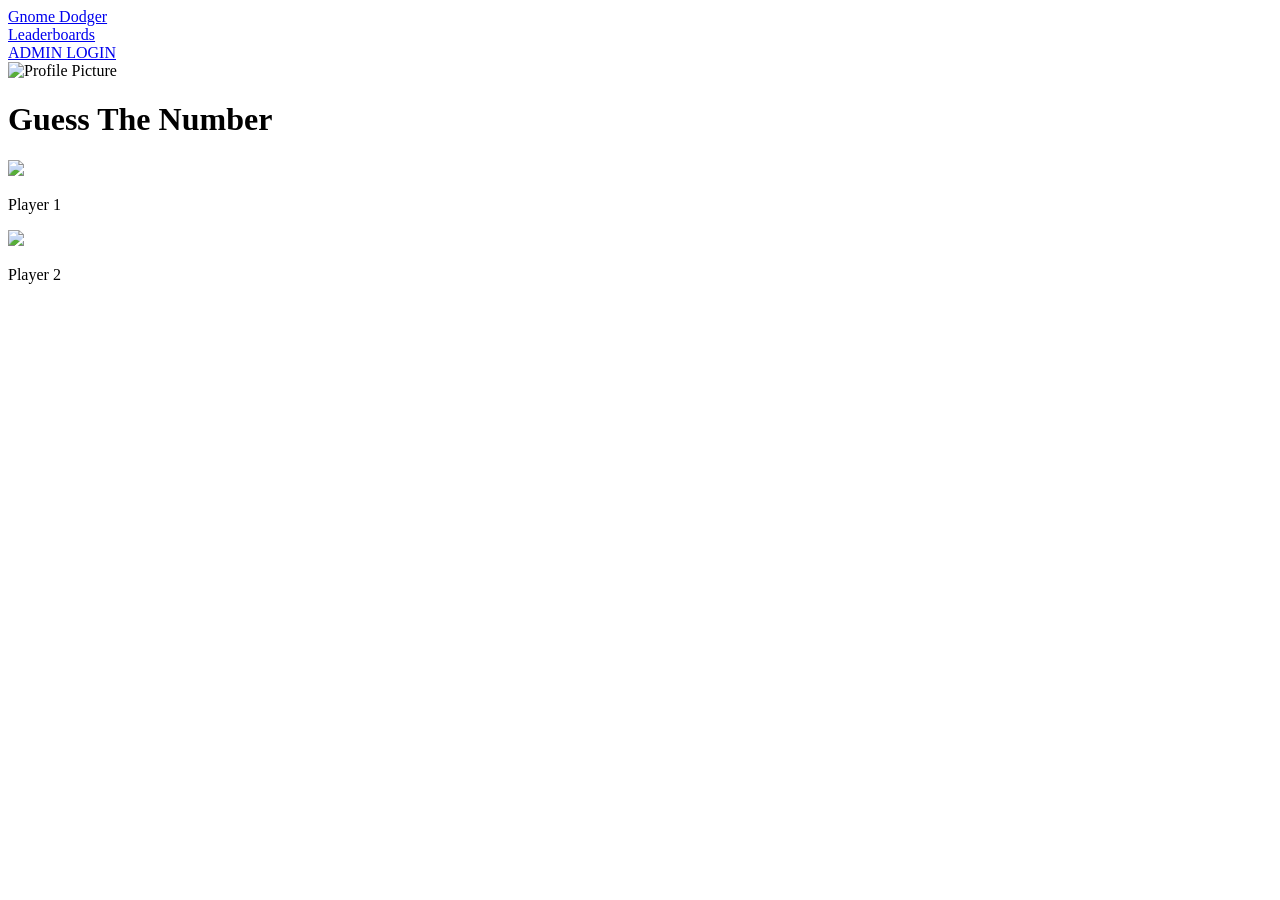
==== GTNgame.html @ 2662c9d1 "MADE LOBBYTRANSFER ASNYC added pfp display to GTNgame" ====
<!DOCTYPE html>
<html lang="en">

<head>
  <title>GTNgame 2026</title>
  <meta charset="UTF-8">
  <meta name="description" content="Guess The Number Game">
  <meta name="keywords" content="13COMP, Firebase">
  <meta name="author" content="Mr Britton">
  <meta name="viewport" content="width=device-width, initial-scale=1.0">

  <script type="module" src="https://q5js.org/q5.js"></script>
  <link rel="stylesheet" href="./css/GTNgame.css" />

</head>

<body>
  <nav class="pages">
    <div class="pagesLeft">
      <div class="page"><a href="game1.html">Gnome Dodger</a></div>
      <div class="page"><a href="leaderboards.html">Leaderboards</a></div>
      <div class="page"><a href="admin.html">ADMIN LOGIN</a></div>
    </div>
    <div class="pagesProfile">
      <img id="pfp" class="pfp" src="images/defaultpfp.png" alt="Profile Picture" />
    </div>
  </nav>

  <h1>Guess The Number</h1>

  <div class="playersBox">
    <div class="playerCard">
      <img id="player1Pfp" src="images/defaultpfp.png">
      <p id="player1Name">Player 1</p>
    </div>

    <div class="playerCard">
      <img id="player2Pfp" src="images/defaultpfp.png">
      <p id="player2Name">Player 2</p>
    </div>
  </div>



  <script type="module" src="./GTNgame.mjs"></script>
  <script type="module">
    import { setupGTNgame } from './GTNgame.mjs';
    setupGTNgame();
  </script>

</body>

</html>
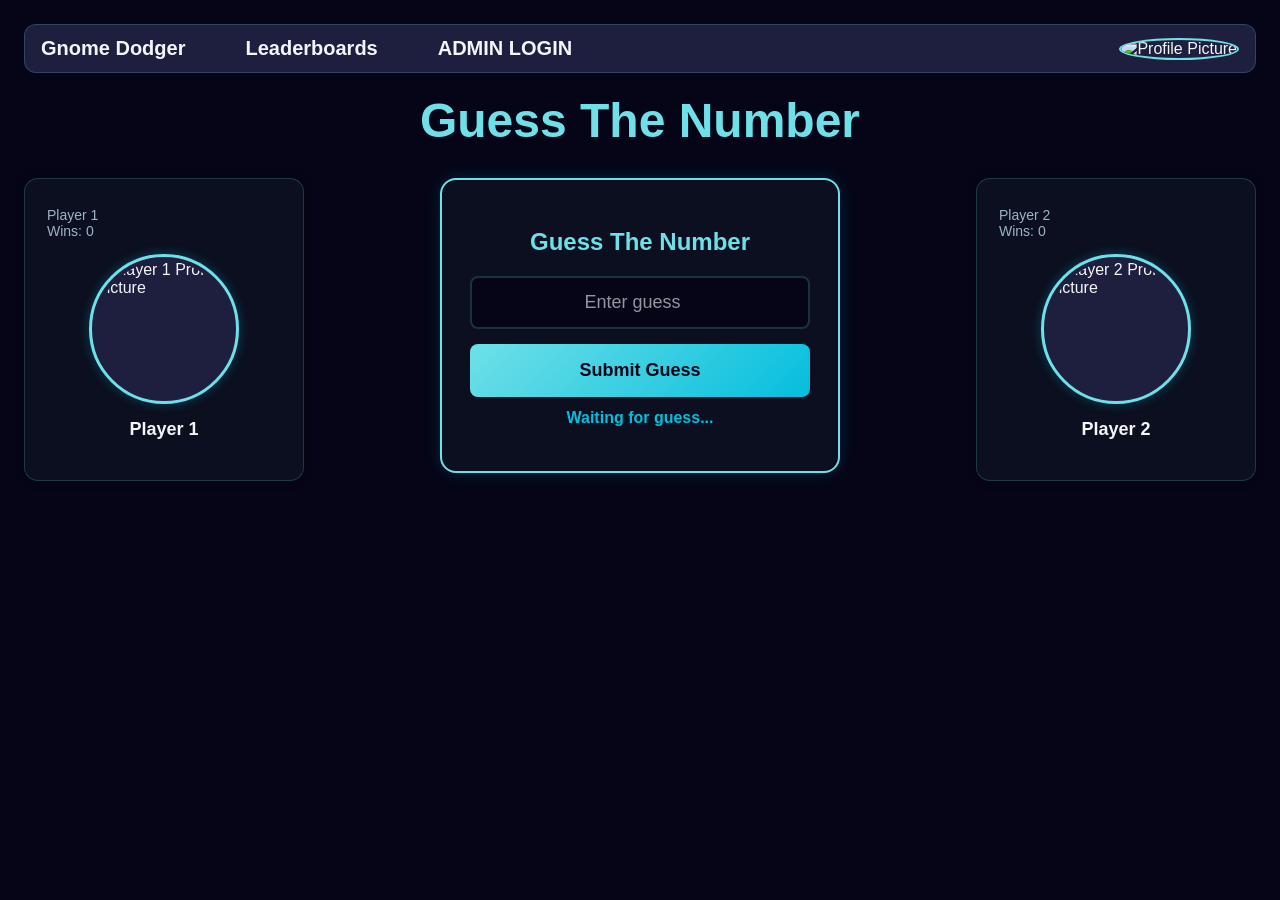
==== commit 0ba42798: "fixed css adding turns" ====
--- a/GTNgame.html
+++ b/GTNgame.html
@@ -10,8 +10,7 @@
   <meta name="viewport" content="width=device-width, initial-scale=1.0">
 
   <script type="module" src="https://q5js.org/q5.js"></script>
-  <link rel="stylesheet" href="./css/GTNgame.css" />
-
+  <link rel="stylesheet" href="./css/GTNgame.css">
 </head>
 
 <body>
@@ -21,33 +20,46 @@
       <div class="page"><a href="leaderboards.html">Leaderboards</a></div>
       <div class="page"><a href="admin.html">ADMIN LOGIN</a></div>
     </div>
+
     <div class="pagesProfile">
-      <img id="pfp" class="pfp" src="images/defaultpfp.png" alt="Profile Picture" />
+      <img id="pfp" class="pfp" src="images/defaultpfp.png" alt="Profile Picture">
     </div>
   </nav>
 
   <h1>Guess The Number</h1>
 
-  <div class="playersBox">
-    <div class="playerCard">
-      <img id="player1Pfp" src="images/defaultpfp.png">
-      <p id="player1Name">Player 1</p>
+  <!--*********** GAME CONTENT HTML ***********-->
+  <div class="gameLayout">
+
+    <div class="gamePlayer leftPlayer">
+      <p class="gamePlayerInfo">Player 1<br>Wins: 0</p>
+      <img id="player1Pfp" src="images/defaultpfp.png" alt="Player 1 Profile Picture">
+      <p id="player1Name" class="gamePlayerName">Player 1</p>
     </div>
 
-    <div class="playerCard">
-      <img id="player2Pfp" src="images/defaultpfp.png">
-      <p id="player2Name">Player 2</p>
+    <div class="gameGuessBox">
+      <h2>Guess The Number</h2>
+
+      <input id="guessInput" type="number" min="1" max="100" placeholder="Enter guess">
+
+      <button id="guessBtn">Submit Guess</button>
+
+      <p id="guessStatus">Waiting for guess...</p>
     </div>
+
+    <div class="gamePlayer rightPlayer">
+      <p class="gamePlayerInfo">Player 2<br>Wins: 0</p>
+      <img id="player2Pfp" src="images/defaultpfp.png" alt="Player 2 Profile Picture">
+      <p id="player2Name" class="gamePlayerName">Player 2</p>
+    </div>
+
   </div>
+  <!--*********** GAME CONTENT HTML ***********-->
 
-
-
-  <script type="module" src="./GTNgame.mjs"></script>
   <script type="module">
     import { setupGTNgame } from './GTNgame.mjs';
     setupGTNgame();
   </script>
-
 </body>
 
 </html>
--- a/css/GTNgame.css
+++ b/css/GTNgame.css
@@ -0,0 +1,224 @@
+:root {
+  --electric-blue: #6FE0E8;
+  --aero: #05BEDD;
+
+  --rich-black: #050517;
+  --space-cadet: #1E1F3F;
+  --panel-bg: #0B0F1F;
+
+  --antiflash-white: #F3F6F9;
+  --text-muted: #9FB3C8;
+
+  --border-subtle: rgba(111, 224, 232, 0.2);
+}
+
+/*******************************************************/
+/* GLOBAL */
+/*******************************************************/
+* {
+  box-sizing: border-box;
+}
+
+body {
+  background-color: var(--rich-black);
+  color: var(--antiflash-white);
+  font-family: 'Segoe UI', Tahoma, Geneva, Verdana, sans-serif;
+  margin: 0;
+  padding: 1.5rem;
+}
+
+h1 {
+  text-align: center;
+  color: var(--electric-blue);
+  font-size: 48px;
+  margin: 20px 0 30px;
+}
+
+p {
+  margin-top: 6px;
+}
+
+button {
+  background: linear-gradient(135deg, var(--electric-blue), var(--aero));
+  color: var(--rich-black);
+  border: none;
+  padding: 16px 20px;
+  border-radius: 8px;
+  font-weight: bold;
+  cursor: pointer;
+  font-size: 18px;
+}
+
+button:hover {
+  filter: brightness(1.05);
+}
+
+/*******************************************************/
+/* NAVBAR */
+/*******************************************************/
+nav.pages {
+  display: flex;
+  justify-content: space-between;
+  align-items: center;
+  background-color: var(--space-cadet);
+  border: 1px solid var(--border-subtle);
+  padding: 12px 16px;
+  border-radius: 12px;
+  margin-bottom: 20px;
+}
+
+.pagesLeft {
+  display: flex;
+  gap: 60px;
+}
+
+.page {
+  font-size: 20px;
+  font-weight: 600;
+}
+
+.page a {
+  color: var(--antiflash-white);
+  text-decoration: none;
+}
+
+.page a:hover {
+  color: var(--electric-blue);
+}
+
+.pfp {
+  width: 60px;
+  height: 60px;
+  border-radius: 50%;
+  border: 2px solid var(--electric-blue);
+}
+
+/*******************************************************/
+/* GAME LAYOUT */
+/*******************************************************/
+.gameLayout {
+  display: flex;
+  justify-content: space-between;
+  align-items: flex-start;
+  gap: 40px;
+}
+
+/*******************************************************/
+/* GAME PLAYERS */
+/*******************************************************/
+.gamePlayer {
+  width: 280px;
+  background-color: var(--panel-bg);
+
+  border: 1px solid var(--border-subtle);
+  border-radius: 14px;
+
+  padding: 22px;
+
+  display: flex;
+  flex-direction: column;
+  align-items: center;
+
+  box-shadow: 0 0 10px rgba(0, 0, 0, 0.4);
+}
+
+.gamePlayerInfo {
+  align-self: flex-start;
+  font-size: 14px;
+  color: var(--text-muted);
+  margin-bottom: 15px;
+}
+
+.gamePlayer img {
+  width: 150px;
+  height: 150px;
+  border-radius: 50%;
+  object-fit: cover;
+
+  border: 3px solid var(--electric-blue);
+  padding: 4px;
+  background-color: var(--space-cadet);
+
+  box-shadow: 0 0 12px rgba(0, 224, 255, 0.25);
+}
+.gamePlayerName {
+  margin-top: 15px;
+  font-size: 18px;
+  font-weight: bold;
+}
+
+/*******************************************************/
+/* GUESS BOX */
+/*******************************************************/
+.gameGuessBox {
+  width: 400px;
+  background-color: var(--panel-bg);
+
+  border: 2px solid var(--electric-blue);
+  border-radius: 16px;
+
+  padding: 28px;
+  text-align: center;
+
+  box-shadow: 0 0 16px rgba(0, 224, 255, 0.15);
+}
+
+.gameGuessBox h2 {
+  color: var(--electric-blue);
+  margin-bottom: 20px;
+}
+
+#guessInput {
+  width: 100%;
+  padding: 14px;
+  font-size: 18px;
+  text-align: center;
+
+  border-radius: 8px;
+  border: 2px solid var(--border-subtle);
+  background-color: var(--rich-black);
+
+  color: var(--antiflash-white); 
+  margin-bottom: 15px;
+}
+
+#guessInput::placeholder {
+  color: var(--antiflash-white);
+  opacity: 0.6; 
+}
+
+#guessInput:focus {
+  border-color: var(--electric-blue);
+  box-shadow: 0 0 8px rgba(0, 224, 255, 0.25);
+}
+
+#guessBtn {
+  width: 100%;
+}
+
+#guessStatus {
+  margin-top: 12px;
+  color: var(--aero);
+  font-weight: bold;
+}
+
+/*******************************************************/
+/* RESPONSIVE */
+/*******************************************************/
+@media (max-width: 1000px) {
+  .gameLayout {
+    flex-direction: column;
+    align-items: center;
+  }
+
+  .gameGuessBox {
+    order: -1;
+    width: 100%;
+    max-width: 400px;
+  }
+
+  .gamePlayer {
+    width: 100%;
+    max-width: 280px;
+  }
+}
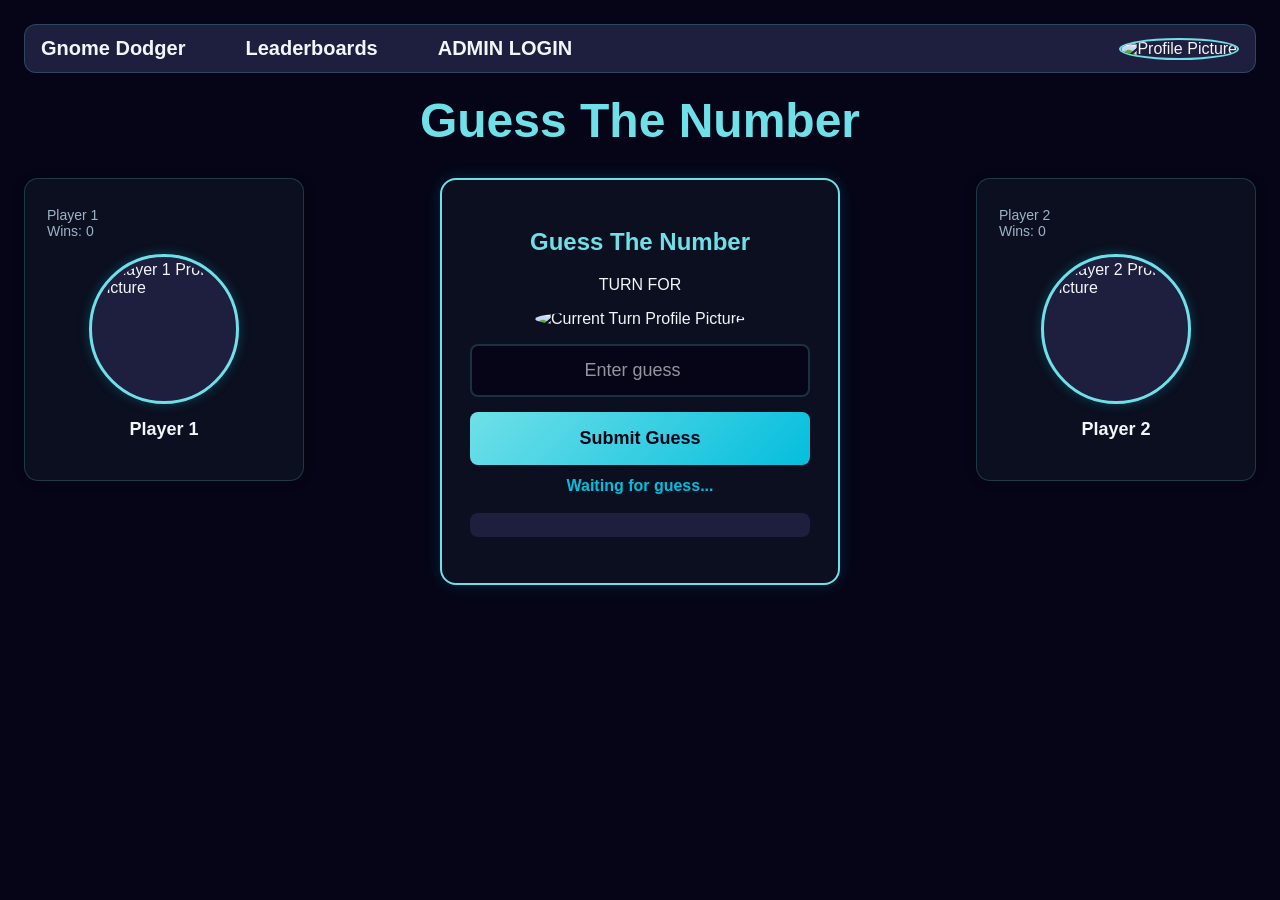
==== commit d3ea108d: "ADDED BASIC TURN INDICATOR" ====
--- a/GTNgame.html
+++ b/GTNgame.html
@@ -40,11 +40,17 @@
     <div class="gameGuessBox">
       <h2>Guess The Number</h2>
 
+      <div class="turnDisplay">
+        <p>TURN FOR</p>
+        <img class="pfpTurn" src="images/defaultpfp.png" alt="Current Turn Profile Picture">
+      </div>
+
       <input id="guessInput" type="number" min="1" max="100" placeholder="Enter guess">
 
       <button id="guessBtn">Submit Guess</button>
 
       <p id="guessStatus">Waiting for guess...</p>
+      <p id="guessResultDisplay"></p>
     </div>
 
     <div class="gamePlayer rightPlayer">
--- a/css/GTNgame.css
+++ b/css/GTNgame.css
@@ -203,6 +203,32 @@
 }
 
 /*******************************************************/
+/* GAME RESULT DISPLAY */
+/*******************************************************/
+#guessResultDisplay {
+  margin-top: 18px;
+  padding: 12px;
+
+  background-color: var(--space-cadet);
+  color: var(--antiflash-white);
+  border-radius: 8px;
+
+  font-size: 18px;
+  font-weight: bold;
+  text-align: center;
+}
+
+.turnDisplay {
+  margin: 1rem 0;
+  text-align: center;
+}
+
+.pfpTurn {
+  width: 60px;
+  height: 60px;
+  border-radius: 50%;
+}
+/*******************************************************/
 /* RESPONSIVE */
 /*******************************************************/
 @media (max-width: 1000px) {
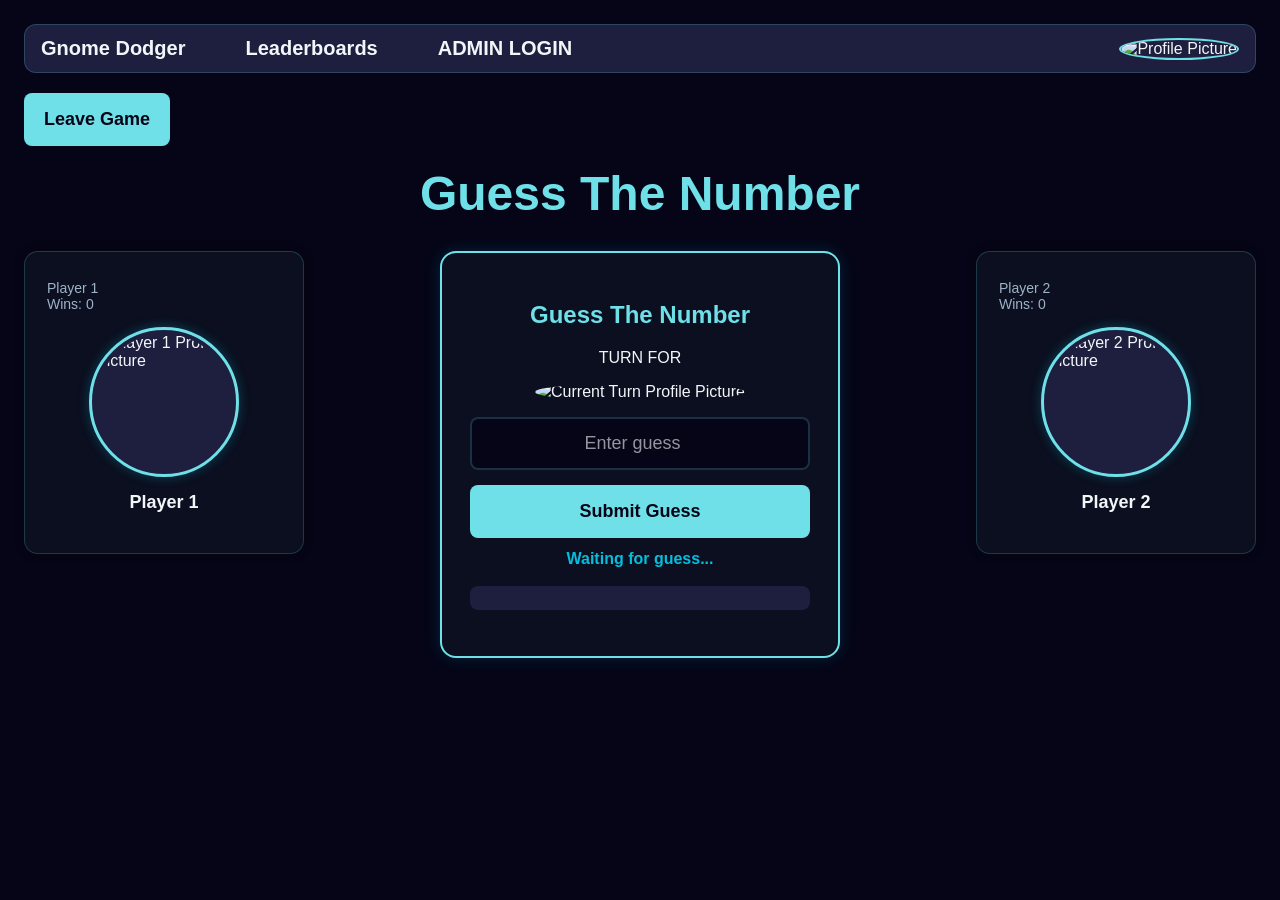
==== commit 8c23873e: "Leaving using button works" ====
--- a/GTNgame.html
+++ b/GTNgame.html
@@ -25,7 +25,7 @@
       <img id="pfp" class="pfp" src="images/defaultpfp.png" alt="Profile Picture">
     </div>
   </nav>
-
+  <button id="leaveBtn">Leave Game</button>
   <h1>Guess The Number</h1>
 
   <!--*********** GAME CONTENT HTML ***********-->
@@ -33,6 +33,7 @@
 
     <div class="gamePlayer leftPlayer">
       <p class="gamePlayerInfo">Player 1<br>Wins: 0</p>
+      <img id="player1Crown" class="crown" src="images/crown.png" alt="Crown Icon">
       <img id="player1Pfp" src="images/defaultpfp.png" alt="Player 1 Profile Picture">
       <p id="player1Name" class="gamePlayerName">Player 1</p>
     </div>
@@ -55,6 +56,7 @@
 
     <div class="gamePlayer rightPlayer">
       <p class="gamePlayerInfo">Player 2<br>Wins: 0</p>
+      <img id="player2Crown" class="crown" src="images/crown.png" alt="Crown Icon">
       <img id="player2Pfp" src="images/defaultpfp.png" alt="Player 2 Profile Picture">
       <p id="player2Name" class="gamePlayerName">Player 2</p>
     </div>
--- a/css/GTNgame.css
+++ b/css/GTNgame.css
@@ -37,9 +37,14 @@
 p {
   margin-top: 6px;
 }
-
+.leaveBtn {
+  position: absolute;
+  top: 20px;
+  right: 20px;
+   background: green;
+}
 button {
-  background: linear-gradient(135deg, var(--electric-blue), var(--aero));
+  background: var(--electric-blue);
   color: var(--rich-black);
   border: none;
   padding: 16px 20px;
@@ -120,6 +125,7 @@
   align-items: center;
 
   box-shadow: 0 0 10px rgba(0, 0, 0, 0.4);
+  position: relative;
 }
 
 .gamePlayerInfo {
@@ -129,7 +135,7 @@
   margin-bottom: 15px;
 }
 
-.gamePlayer img {
+.gamePlayer img:not(.crown) {
   width: 150px;
   height: 150px;
   border-radius: 50%;
@@ -146,6 +152,23 @@
   font-size: 18px;
   font-weight: bold;
 }
+
+/*******************************************************/
+/* CROWN */
+/*******************************************************/
+.crown {
+  position: absolute;
+  top: -35px;
+  left: 50%;
+  transform: translateX(-50%);
+
+  width: 250px;
+  height: auto;
+  border: none;
+  display: none;
+}
+
+
 
 /*******************************************************/
 /* GUESS BOX */
